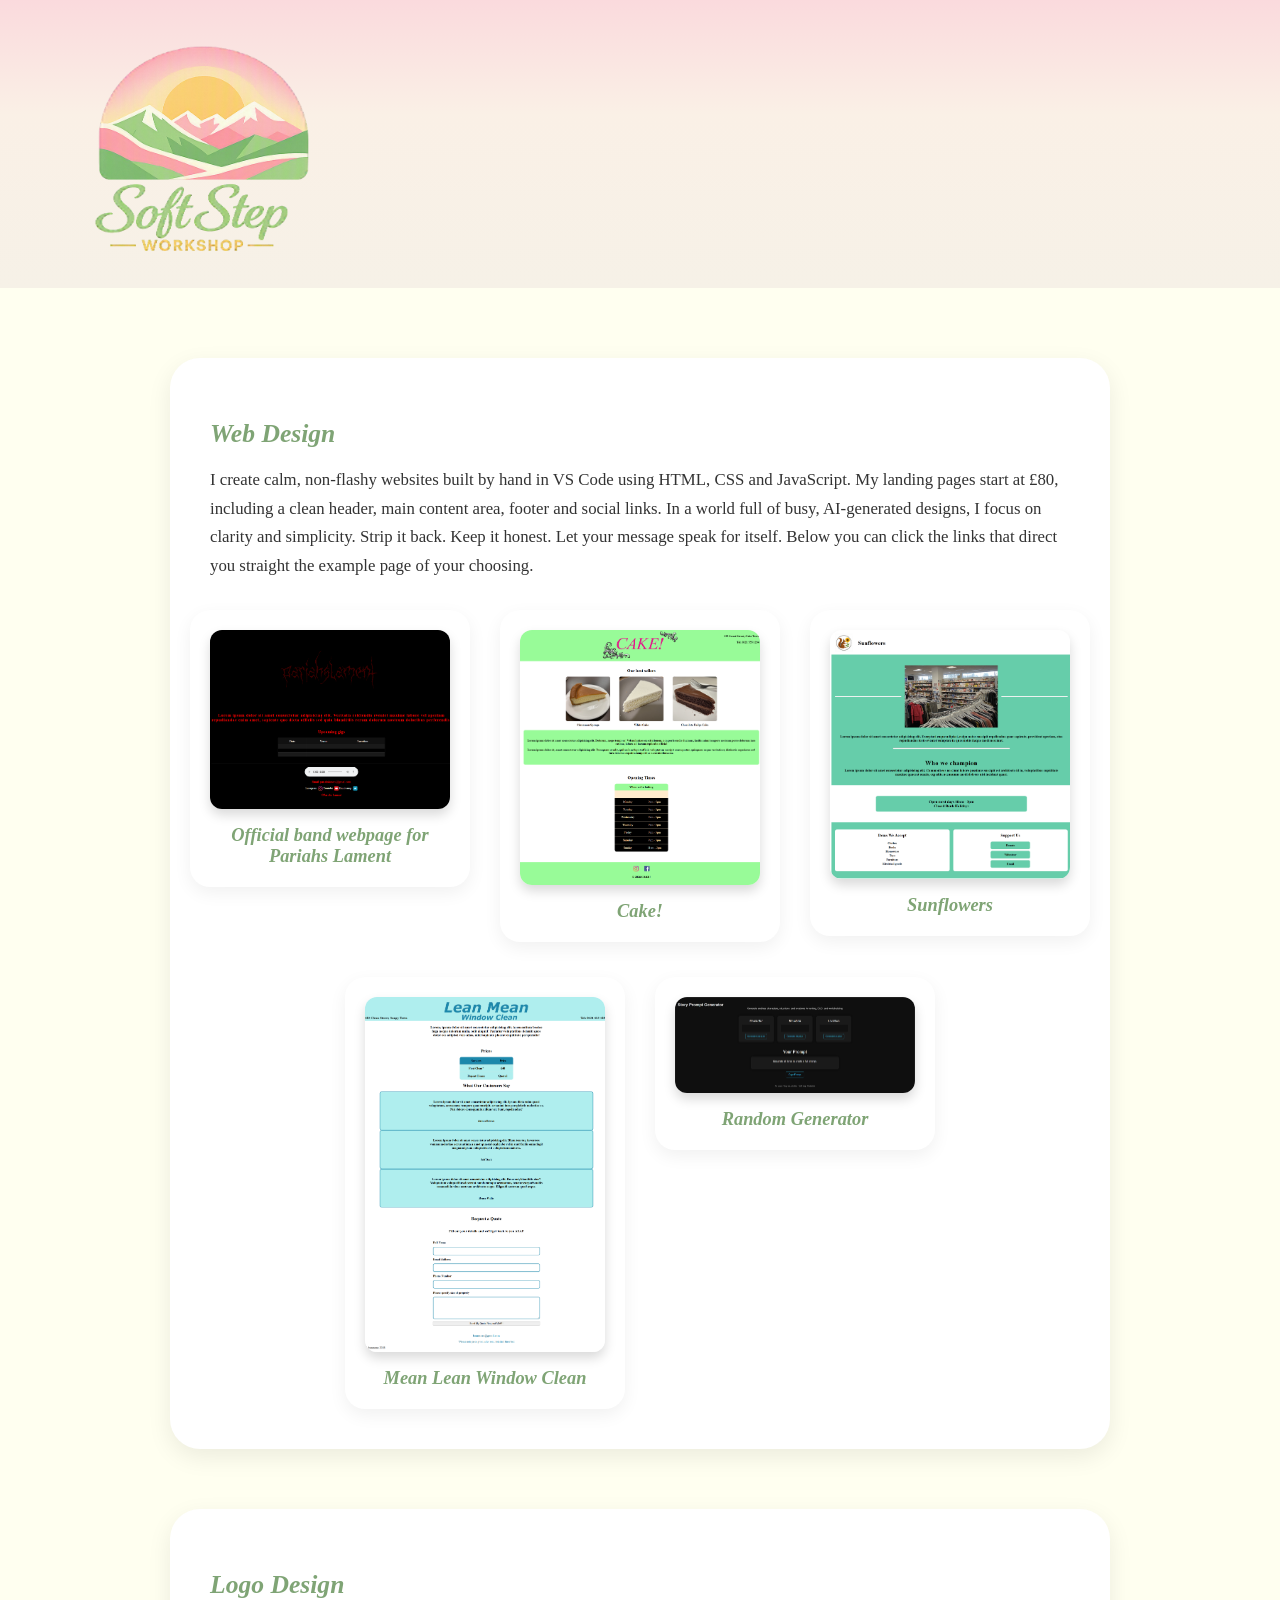
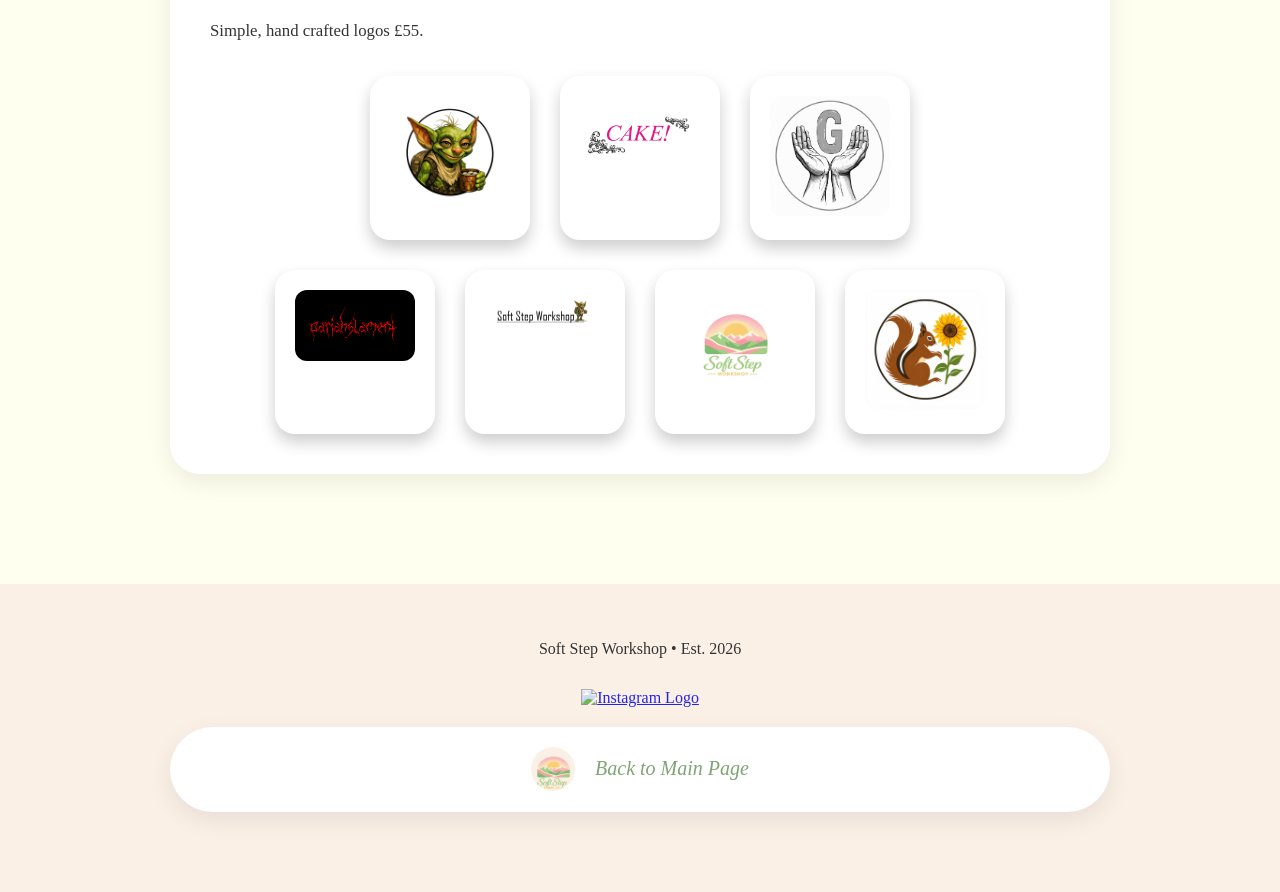
==== weblogo.html @ 930032fb "major updates to website" ====
<!doctype html>
<html lang="en">
  <head>
    <meta charset="UTF-8" />
    <meta name="viewport" content="width=device-width, initial-scale=1.0" />
    <title>Soft Step Workshop • Services</title>
    <link rel="stylesheet" href="style.css" />
    <link rel="icon" type="image/png" href="assets/softsteplogo2.png" />
  </head>

  <body>

    <!-- Header -->
    <header class="softstep-header">
      <div class="header-container">
        <div class="logo-area">
          <img
            src="assets/softsteplogo2.png"
            alt="Soft Step Workshop Logo"
            class="logo"
          />
        </div>
        <div class="header-nav-links"></div>
       
</div>

      </div>
    </header>

    <div class="notebook-section">

      <!-- Web Design Article -->
      <div class="article-block">
        <h2 class="article-title">Web Design</h2>
        <p class="article-text">
          I create calm, non‑flashy websites built by hand in VS Code using HTML,
          CSS and JavaScript. My landing pages start at £80, including a clean
          header, main content area, footer and social links. In a world full of
          busy, AI‑generated designs, I focus on clarity and simplicity. Strip it
          back. Keep it honest. Let your message speak for itself. Below you can
          click the links that direct you straight the example page of your
          choosing.
        </p>

        <!-- Portfolio Grid -->
        <div class="portfolio-grid">

          <!-- Row 1 -->
          <div class="portfolio-row">
            <a
              href="https://toddmabennett-ux.github.io/band-landing-page/"
              class="portfolio-link"
              target="_blank"
            >
              <div class="portfolio-item">
                <img
                  src="assets/band.png"
                  class="pyr-img"
                  alt="Band Website"
                />
                <h3 class="pyr-title">Official band webpage for Pariahs Lament</h3>
              </div>
            </a>

            <a
              href="https://toddmabennett-ux.github.io/cake_landing_page/"
              class="portfolio-link"
              target="_blank"
            >
              <div class="portfolio-item">
                <img
                  src="assets/cake.png"
                  class="pyr-img"
                  alt="Cake Website"
                />
                <h3 class="pyr-title">Cake!</h3>
              </div>
            </a>

            <a
              href="https://toddmabennett-ux.github.io/charity_landing_page/"
              class="portfolio-link"
              target="_blank"
            >
              <div class="portfolio-item">
                <img
                  src="assets/charity.png"
                  class="pyr-img"
                  alt="Charity Website"
                />
                <h3 class="pyr-title">Sunflowers</h3>
              </div>
            </a>
          </div>

          <!-- Row 2 -->
          <div class="portfolio-row">
            <a
              href="https://toddmabennett-ux.github.io/trade_landing_page/"
              class="portfolio-link"
              target="_blank"
            >
              <div class="portfolio-item">
                <img
                  src="assets/trade.png"
                  class="pyr-img"
                  alt="Window Clean Website"
                />
                <h3 class="pyr-title">Mean Lean Window Clean</h3>
              </div>
            </a>

            <a
              href="https://www.random-generator.co.uk/"
              class="portfolio-link"
              target="_blank"
            >
              <div class="portfolio-item">
                <img
                  src="assets/rgen.png"
                  class="pyr-img"
                  alt="Random Generator Website"
                />
                <h3 class="pyr-title">Random Generator</h3>
              </div>
            </a>
          </div>

        </div>
      </div>

      <!-- Logo Design Article -->
      <div class="article-block">
        <h2 class="article-title">Logo Design</h2>
        <p class="article-text">
          Simple, hand crafted logos £55.
        </p>

        <div class="logo-grid">

          <!-- Row 1 -->
          <div class="logo-row">
            <div class="logo-item">
              <a href="assets/beggerlad.png" target="_blank" class="logo-link">
                <img
                  src="assets/beggerlad.png"
                  class="logo-img"
                  alt="Logo Design 1"
                />
              </a>
            </div>

            <div class="logo-item">
              <a href="assets/cakelogo.png" target="_blank" class="logo-link">
                <img
                  src="assets/cakelogo.png"
                  class="logo-img"
                  alt="Logo Design 2"
                />
              </a>
            </div>

            <div class="logo-item">
              <a href="assets/greenshare.png" target="_blank" class="logo-link">
                <img
                  src="assets/greenshare.png"
                  class="logo-img"
                  alt="Logo Design 3"
                />
              </a>
            </div>
          </div>

          <!-- Row 2 -->
          <div class="logo-row">
            <div class="logo-item">
              <a href="assets/p_logo.png" target="_blank" class="logo-link">
                <img
                  src="assets/p_logo.png"
                  class="logo-img"
                  alt="Logo Design 4"
                />
              </a>
            </div>

            <div class="logo-item">
              <a
                href="assets/soft_step_workshop.png"
                target="_blank"
                class="logo-link"
              >
                <img
                  src="assets/soft_step_workshop.png"
                  class="logo-img"
                  alt="Logo Design 5"
                />
              </a>
            </div>

            <div class="logo-item">
              <a
                href="assets/softsteplogo2.png"
                target="_blank"
                class="logo-link"
              >
                <img
                  src="assets/softsteplogo2.png"
                  class="logo-img"
                  alt="Logo Design 6"
                />
              </a>
            </div>

            <div class="logo-item">
              <a
                href="assets/Sunflowers.png"
                target="_blank"
                class="logo-link"
              >
                <img
                  src="assets/Sunflowers.png"
                  class="logo-img"
                  alt="Logo Design 7"
                />
              </a>
            </div>
          </div>

        </div>
      </div>

    </div>

    <!-- Footer -->
    <footer class="softstep-footer">
      <p>Soft Step Workshop • Est. 2026</p>
      <a
        href="https://instagram.com/todd.m.a.b"
        target="_blank"
        class="footer-instagram"
      >
        <img
          src="assets/instalogo.png"
          alt="Instagram Logo"
          class="insta-icon"
        />
      </a>
       <div class="section-space">
  <a href="/index.html" class="nav-btn-design">
    <div class="nav-motif-crop">
      <img
        src="assets/softsteplogo2.png"
        alt="Soft Step Logo"
        class="nav-motif-img"
      />
    </div>
    <div class="nav-design-text">
      <span class="nav-design-title">Back to Main Page</span>
      <span class="nav-design-subtitle"></span>
    </div>
  </a>
    </footer>

  </body>
</html>
---- style.css ----
/* Base Layout Resets */
body {
  background-color: ivory;
  color: #333333;
  font-family: "Cormorant Garamond", serif;
  margin: 0;
  padding: 0;
}

/* Master Sticky Header Layout */
.logo {
  max-width: 400px;
  height: auto;
  display: block;
  margin-top: -35px;
  margin-bottom: -75px;
}

.logo-area {
  display: flex;
  align-items: center;
}

.softstep-header {
  padding: 0;
  margin: 0;
  background: linear-gradient(180deg, #fadadd 0%, #faf0e6 40%, #f6f1e7 100%);
  width: 100%;
  position: sticky;
  top: 0;
  z-index: 1000;
}

.header-container {
  max-width: none;
  width: 100%;
  padding: 0;
  display: flex;
  justify-content: space-between;
  align-items: center;
}

.header-nav-links {
  display: flex;
  align-items: center;
  gap: 15px;
  margin-right: 40px;
}

/* Notebook layout Section Flex System */
.notebook-section {
  width: 100%;
  display: flex;
  flex-direction: column;
  align-items: center;
  margin: 40px 0 80px 0;
}

/* Floating Capsule Banner Track Block (Unstuck & Mobile Fixed) */
.section-space {
  max-width: 940px;
  width: 90%;
  margin: 20px auto 40px auto;
  background: #ffffff;
  border-radius: 50px;
  box-shadow: 0px 8px 24px rgba(0, 0, 0, 0.08);
  overflow: hidden;
  display: flex;
  justify-content: center;
  align-items: center;
  position: relative;
  top: auto;
  z-index: 10;
  box-sizing: border-box;
}

/* Full Width Button Anchor Link Zone */
.nav-btn-design {
  display: flex;
  align-items: center;
  justify-content: center;
  gap: 20px;
  width: 100%;
  height: 85px;
  text-decoration: none;
  color: #333;
  transition: background-color 0.3s ease;
}

.nav-btn-design:hover {
  background-color: #fafbf9;
}

/* Cookie Cutter circular crop tool layer */
.nav-motif-crop {
  width: 44px;
  height: 44px;
  border-radius: 50%;
  overflow: hidden;
  display: flex;
  justify-content: center;
  align-items: flex-start;
  background-color: #faf0e6;
}

.nav-motif-img {
  width: 140%;
  height: auto;
  transform: translateY(-3px);
}

/* Typography Stack Alignment rules */
.nav-design-text {
  display: flex;
  flex-direction: column;
  line-height: 1.15;
  text-align: left;
}

.nav-design-title {
  font-size: 1.25rem;
  font-style: italic;
  font-weight: 500;
  color: #7fa475;
  font-family: "Cormorant Garamond", serif;
}

.nav-design-subtitle {
  font-size: 0.75rem;
  font-weight: 700;
  letter-spacing: 0.22em;
  color: #dfb26c;
  margin-top: 2px;
}

/* Product Cards Grid Structure Layout */
.notebook-row {
  display: flex;
  justify-content: center;
  align-items: stretch;
  gap: 40px;
  max-width: 1020px;
  width: 100%;
  margin: 0 auto;
  flex-wrap: wrap; /* Allows row rows to drop cleanly when squeezed */
  padding: 0 20px;
  box-sizing: border-box;
}

.notebook-link {
  text-decoration: none;
  color: inherit;
  display: flex;
  width: 100%;
  max-width: 300px; /* Constrains the max horizontal footprint of the row item */
  box-sizing: border-box;
}

.notebook-card {
  background-color: white;
  border-radius: 20px;
  padding: 30px;
  width: 100%;
  box-shadow: 0px 8px 16px rgba(0, 0, 0, 0.25);
  text-align: center;
  font-family: "Cormorant Garamond", serif;
  transition:
    box-shadow 0.3s ease,
    transform 0.3s ease;
  display: flex;
  flex-direction: column;
  align-items: center;
  height: 100%;
  box-sizing: border-box;
  overflow: hidden; /* Prevents raw unscaled image data from spilling out */
}

.notebook-link:hover .notebook-card {
  transform: translateY(-8px);
  box-shadow: 0px 16px 32px rgba(0, 0, 0, 0.15);
}

/* FIXED: Rigidly forces the book graphics to stay bound inside their individual cards */
.notebook-image {
  width: 100%;
  max-width: 100%;
  height: auto;
  object-fit: contain;
  display: block;
  margin-bottom: 20px;
}

.notebook-card p {
  line-height: 1.6;
  font-size: 15px;
  color: #333333;
  margin-top: auto; /* Pushes card text group uniformly below images */
}

.footer-instagram {
  display: inline-block;
  margin-top: 15px;
}

.insta-icon {
  width: 40px;
  height: 40px;
  opacity: 0.85;
  transition: opacity 0.2s ease;
}

.insta-icon:hover {
  opacity: 1;
}

/* Footer Section */
.softstep-footer {
  text-align: center;
  padding: 40px 20px;
  background-color: #faf0e6;
  font-family: "Cormorant Garamond", serif;
}

.affiliate-disclaimer {
  font-size: 0.85rem;
  color: #666666;
  max-width: 600px;
  margin: 10px auto 0 auto;
  line-height: 1.4;
}
.article-block {
  max-width: 940px;
  width: 90%;
  background: #ffffff;
  border-radius: 30px;
  box-shadow: 0px 8px 24px rgba(0, 0, 0, 0.08);
  padding: 40px;
  margin: 30px auto;
  box-sizing: border-box;
}

.article-title {
  font-family: "Cormorant Garamond", serif;
  font-size: 1.6rem;
  font-style: italic;
  color: #7fa475;
  margin-bottom: 15px;
}

.article-text {
  font-family: "Cormorant Garamond", serif;
  font-size: 1.05rem;
  line-height: 1.7;
  color: #333333;
}
/* Pyramid Grid */
.portfolio-grid {
  display: flex;
  flex-direction: column;
  gap: 35px;
  margin-top: 30px;
}

/* Each row */
.portfolio-row {
  display: flex;
  justify-content: center;
  gap: 30px;
}

/* Individual card */
.portfolio-item {
  background: #ffffff;
  border-radius: 20px;
  padding: 20px;
  width: 240px; /* slightly bigger */
  text-align: center;
  box-shadow: 0px 6px 18px rgba(0, 0, 0, 0.06);
  transition:
    transform 0.3s ease,
    box-shadow 0.3s ease;
}
/* Hover lift */
.portfolio-item:hover {
  transform: translateY(-6px);
  box-shadow: 0px 12px 24px rgba(0, 0, 0, 0.3);
}

/* Image */
.pyr-img {
  width: 100%;
  border-radius: 12px;
  margin-bottom: 12px;
  box-shadow: 0px 6px 12px rgba(0, 0, 0, 0.15);
}
/* Image hover grow */
.portfolio-item:hover .pyr-img {
  transform: scale(1.03);
}

/* Title */
.pyr-title {
  font-family: "Cormorant Garamond", serif;
  font-size: 1.15rem;
  font-style: italic;
  color: #7fa475;
  margin: 0;
}
.portfolio-link {
  text-decoration: none !important;
  color: inherit;
  display: block;
}
.logo-grid {
  display: flex;
  flex-direction: column;
  gap: 30px;
  margin-top: 30px;
}
.logo-row {
  display: flex;
  justify-content: center;
  gap: 30px;
}

.logo-item {
  background: #ffffff;
  padding: 20px;
  border-radius: 20px;
  box-shadow: 0px 8px 16px rgba(0, 0, 0, 0.2);
  transition:
    transform 0.3s ease,
    box-shadow 0.3s ease;
}

.logo-item:hover {
  transform: translateY(-6px);
  box-shadow: 0px 12px 24px rgba(0, 0, 0, 0.3);
}

.logo-img {
  width: 120px;
  height: auto;
  border-radius: 12px;
  cursor: pointer;
  transition: transform 0.3s ease;
}

.logo-item:hover .logo-img {
  transform: scale(1.05);
}
.logo-link {
  overflow: visible;
  display: inline-block;
  text-decoration: none;
  color: inherit;
}
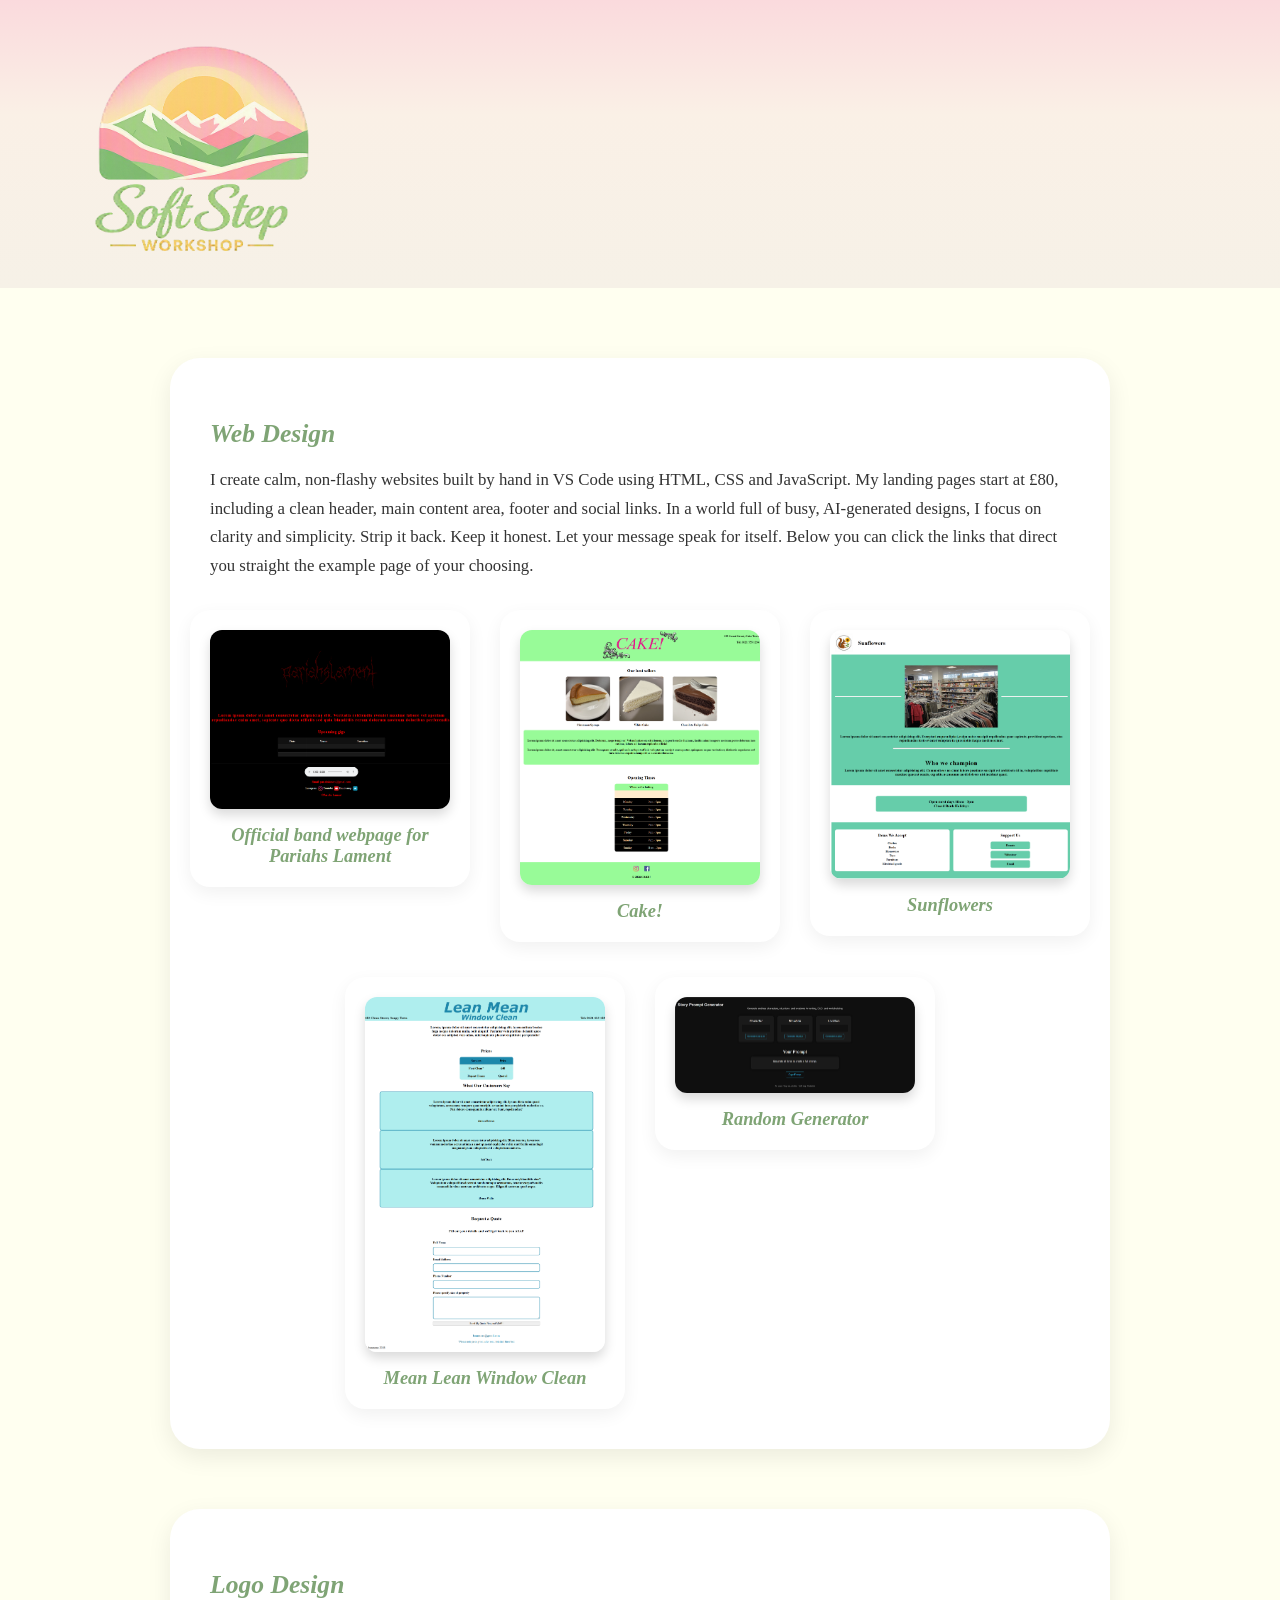
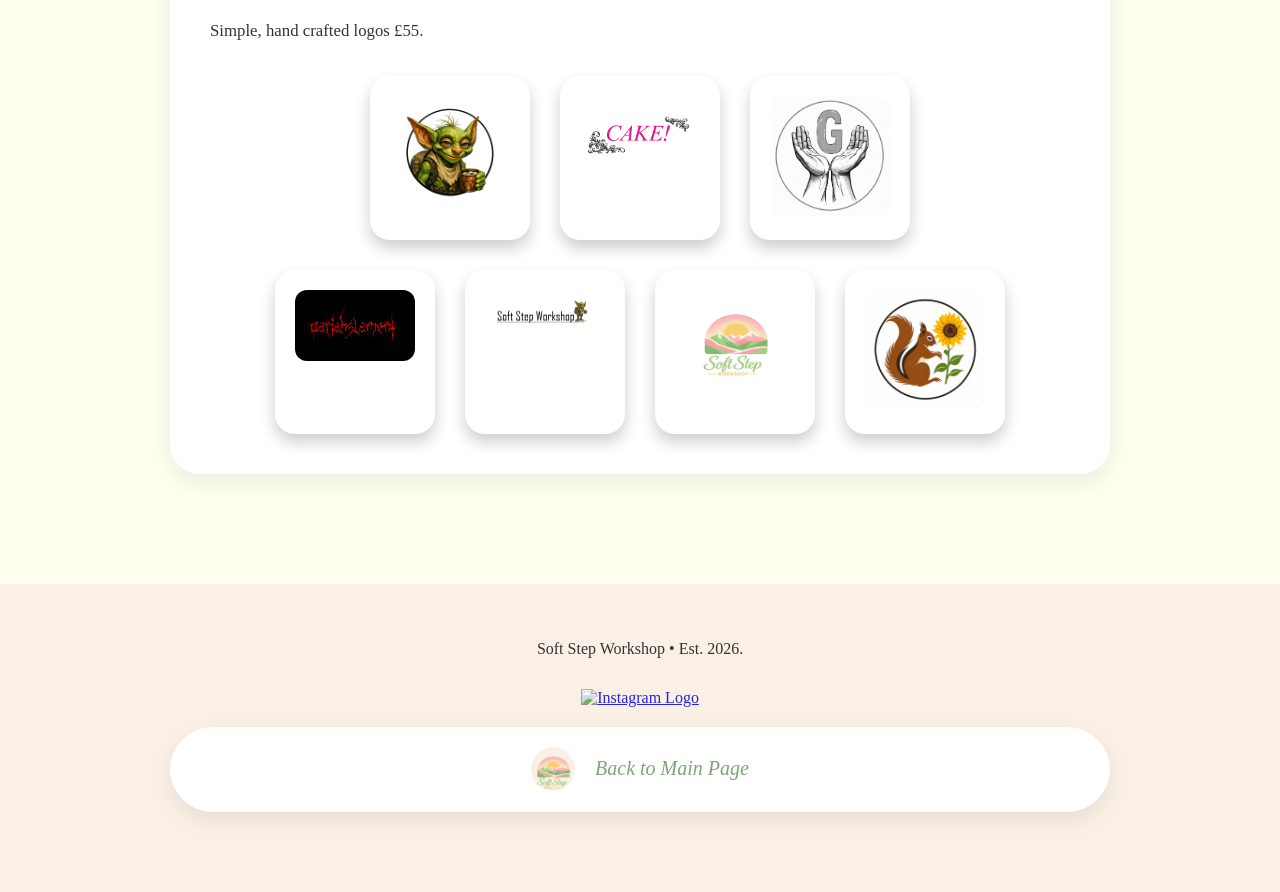
==== commit 8252c812: "just a full stop" ====
--- a/weblogo.html
+++ b/weblogo.html
@@ -13,6 +13,7 @@
     <!-- Header -->
     <header class="softstep-header">
       <div class="header-container">
+
         <div class="logo-area">
           <img
             src="assets/softsteplogo2.png"
@@ -20,9 +21,8 @@
             class="logo"
           />
         </div>
+
         <div class="header-nav-links"></div>
-       
-</div>
 
       </div>
     </header>
@@ -42,85 +42,42 @@
           choosing.
         </p>
 
-        <!-- Portfolio Grid -->
         <div class="portfolio-grid">
 
-          <!-- Row 1 -->
           <div class="portfolio-row">
-            <a
-              href="https://toddmabennett-ux.github.io/band-landing-page/"
-              class="portfolio-link"
-              target="_blank"
-            >
+            <a href="https://toddmabennett-ux.github.io/band-landing-page/" class="portfolio-link" target="_blank">
               <div class="portfolio-item">
-                <img
-                  src="assets/band.png"
-                  class="pyr-img"
-                  alt="Band Website"
-                />
+                <img src="assets/band.png" class="pyr-img" alt="Band Website" />
                 <h3 class="pyr-title">Official band webpage for Pariahs Lament</h3>
               </div>
             </a>
 
-            <a
-              href="https://toddmabennett-ux.github.io/cake_landing_page/"
-              class="portfolio-link"
-              target="_blank"
-            >
+            <a href="https://toddmabennett-ux.github.io/cake_landing_page/" class="portfolio-link" target="_blank">
               <div class="portfolio-item">
-                <img
-                  src="assets/cake.png"
-                  class="pyr-img"
-                  alt="Cake Website"
-                />
+                <img src="assets/cake.png" class="pyr-img" alt="Cake Website" />
                 <h3 class="pyr-title">Cake!</h3>
               </div>
             </a>
 
-            <a
-              href="https://toddmabennett-ux.github.io/charity_landing_page/"
-              class="portfolio-link"
-              target="_blank"
-            >
+            <a href="https://toddmabennett-ux.github.io/charity_landing_page/" class="portfolio-link" target="_blank">
               <div class="portfolio-item">
-                <img
-                  src="assets/charity.png"
-                  class="pyr-img"
-                  alt="Charity Website"
-                />
+                <img src="assets/charity.png" class="pyr-img" alt="Charity Website" />
                 <h3 class="pyr-title">Sunflowers</h3>
               </div>
             </a>
           </div>
 
-          <!-- Row 2 -->
           <div class="portfolio-row">
-            <a
-              href="https://toddmabennett-ux.github.io/trade_landing_page/"
-              class="portfolio-link"
-              target="_blank"
-            >
+            <a href="https://toddmabennett-ux.github.io/trade_landing_page/" class="portfolio-link" target="_blank">
               <div class="portfolio-item">
-                <img
-                  src="assets/trade.png"
-                  class="pyr-img"
-                  alt="Window Clean Website"
-                />
+                <img src="assets/trade.png" class="pyr-img" alt="Window Clean Website" />
                 <h3 class="pyr-title">Mean Lean Window Clean</h3>
               </div>
             </a>
 
-            <a
-              href="https://www.random-generator.co.uk/"
-              class="portfolio-link"
-              target="_blank"
-            >
+            <a href="https://www.random-generator.co.uk/" class="portfolio-link" target="_blank">
               <div class="portfolio-item">
-                <img
-                  src="assets/rgen.png"
-                  class="pyr-img"
-                  alt="Random Generator Website"
-                />
+                <img src="assets/rgen.png" class="pyr-img" alt="Random Generator Website" />
                 <h3 class="pyr-title">Random Generator</h3>
               </div>
             </a>
@@ -132,96 +89,52 @@
       <!-- Logo Design Article -->
       <div class="article-block">
         <h2 class="article-title">Logo Design</h2>
-        <p class="article-text">
-          Simple, hand crafted logos £55.
-        </p>
+        <p class="article-text">Simple, hand crafted logos £55.</p>
 
         <div class="logo-grid">
 
-          <!-- Row 1 -->
           <div class="logo-row">
             <div class="logo-item">
               <a href="assets/beggerlad.png" target="_blank" class="logo-link">
-                <img
-                  src="assets/beggerlad.png"
-                  class="logo-img"
-                  alt="Logo Design 1"
-                />
+                <img src="assets/beggerlad.png" class="logo-img" alt="Logo Design 1" />
               </a>
             </div>
 
             <div class="logo-item">
               <a href="assets/cakelogo.png" target="_blank" class="logo-link">
-                <img
-                  src="assets/cakelogo.png"
-                  class="logo-img"
-                  alt="Logo Design 2"
-                />
+                <img src="assets/cakelogo.png" class="logo-img" alt="Logo Design 2" />
               </a>
             </div>
 
             <div class="logo-item">
               <a href="assets/greenshare.png" target="_blank" class="logo-link">
-                <img
-                  src="assets/greenshare.png"
-                  class="logo-img"
-                  alt="Logo Design 3"
-                />
+                <img src="assets/greenshare.png" class="logo-img" alt="Logo Design 3" />
               </a>
             </div>
           </div>
 
-          <!-- Row 2 -->
           <div class="logo-row">
             <div class="logo-item">
               <a href="assets/p_logo.png" target="_blank" class="logo-link">
-                <img
-                  src="assets/p_logo.png"
-                  class="logo-img"
-                  alt="Logo Design 4"
-                />
+                <img src="assets/p_logo.png" class="logo-img" alt="Logo Design 4" />
               </a>
             </div>
 
             <div class="logo-item">
-              <a
-                href="assets/soft_step_workshop.png"
-                target="_blank"
-                class="logo-link"
-              >
-                <img
-                  src="assets/soft_step_workshop.png"
-                  class="logo-img"
-                  alt="Logo Design 5"
-                />
+              <a href="assets/soft_step_workshop.png" target="_blank" class="logo-link">
+                <img src="assets/soft_step_workshop.png" class="logo-img" alt="Logo Design 5" />
               </a>
             </div>
 
             <div class="logo-item">
-              <a
-                href="assets/softsteplogo2.png"
-                target="_blank"
-                class="logo-link"
-              >
-                <img
-                  src="assets/softsteplogo2.png"
-                  class="logo-img"
-                  alt="Logo Design 6"
-                />
+              <a href="assets/softsteplogo2.png" target="_blank" class="logo-link">
+                <img src="assets/softsteplogo2.png" class="logo-img" alt="Logo Design 6" />
               </a>
             </div>
 
             <div class="logo-item">
-              <a
-                href="assets/Sunflowers.png"
-                target="_blank"
-                class="logo-link"
-              >
-                <img
-                  src="assets/Sunflowers.png"
-                  class="logo-img"
-                  alt="Logo Design 7"
-                />
+              <a href="assets/Sunflowers.png" target="_blank" class="logo-link">
+                <img src="assets/Sunflowers.png" class="logo-img" alt="Logo Design 7" />
               </a>
             </div>
           </div>
@@ -233,32 +146,24 @@
 
     <!-- Footer -->
     <footer class="softstep-footer">
-      <p>Soft Step Workshop • Est. 2026</p>
-      <a
-        href="https://instagram.com/todd.m.a.b"
-        target="_blank"
-        class="footer-instagram"
-      >
-        <img
-          src="assets/instalogo.png"
-          alt="Instagram Logo"
-          class="insta-icon"
-        />
+      <p>Soft Step Workshop • Est. 2026.</p>
+
+      <a href="https://instagram.com/todd.m.a.b" target="_blank" class="footer-instagram">
+        <img src="assets/instalogo.png" alt="Instagram Logo" class="insta-icon" />
       </a>
-       <div class="section-space">
-  <a href="/index.html" class="nav-btn-design">
-    <div class="nav-motif-crop">
-      <img
-        src="assets/softsteplogo2.png"
-        alt="Soft Step Logo"
-        class="nav-motif-img"
-      />
-    </div>
-    <div class="nav-design-text">
-      <span class="nav-design-title">Back to Main Page</span>
-      <span class="nav-design-subtitle"></span>
-    </div>
-  </a>
+
+      <div class="section-space">
+        <a href="/index.html" class="nav-btn-design">
+          <div class="nav-motif-crop">
+            <img src="assets/softsteplogo2.png" alt="Soft Step Logo" class="nav-motif-img" />
+          </div>
+          <div class="nav-design-text">
+            <span class="nav-design-title">Back to Main Page</span>
+            <span class="nav-design-subtitle"></span>
+          </div>
+        </a>
+      </div>
+
     </footer>
 
   </body>
